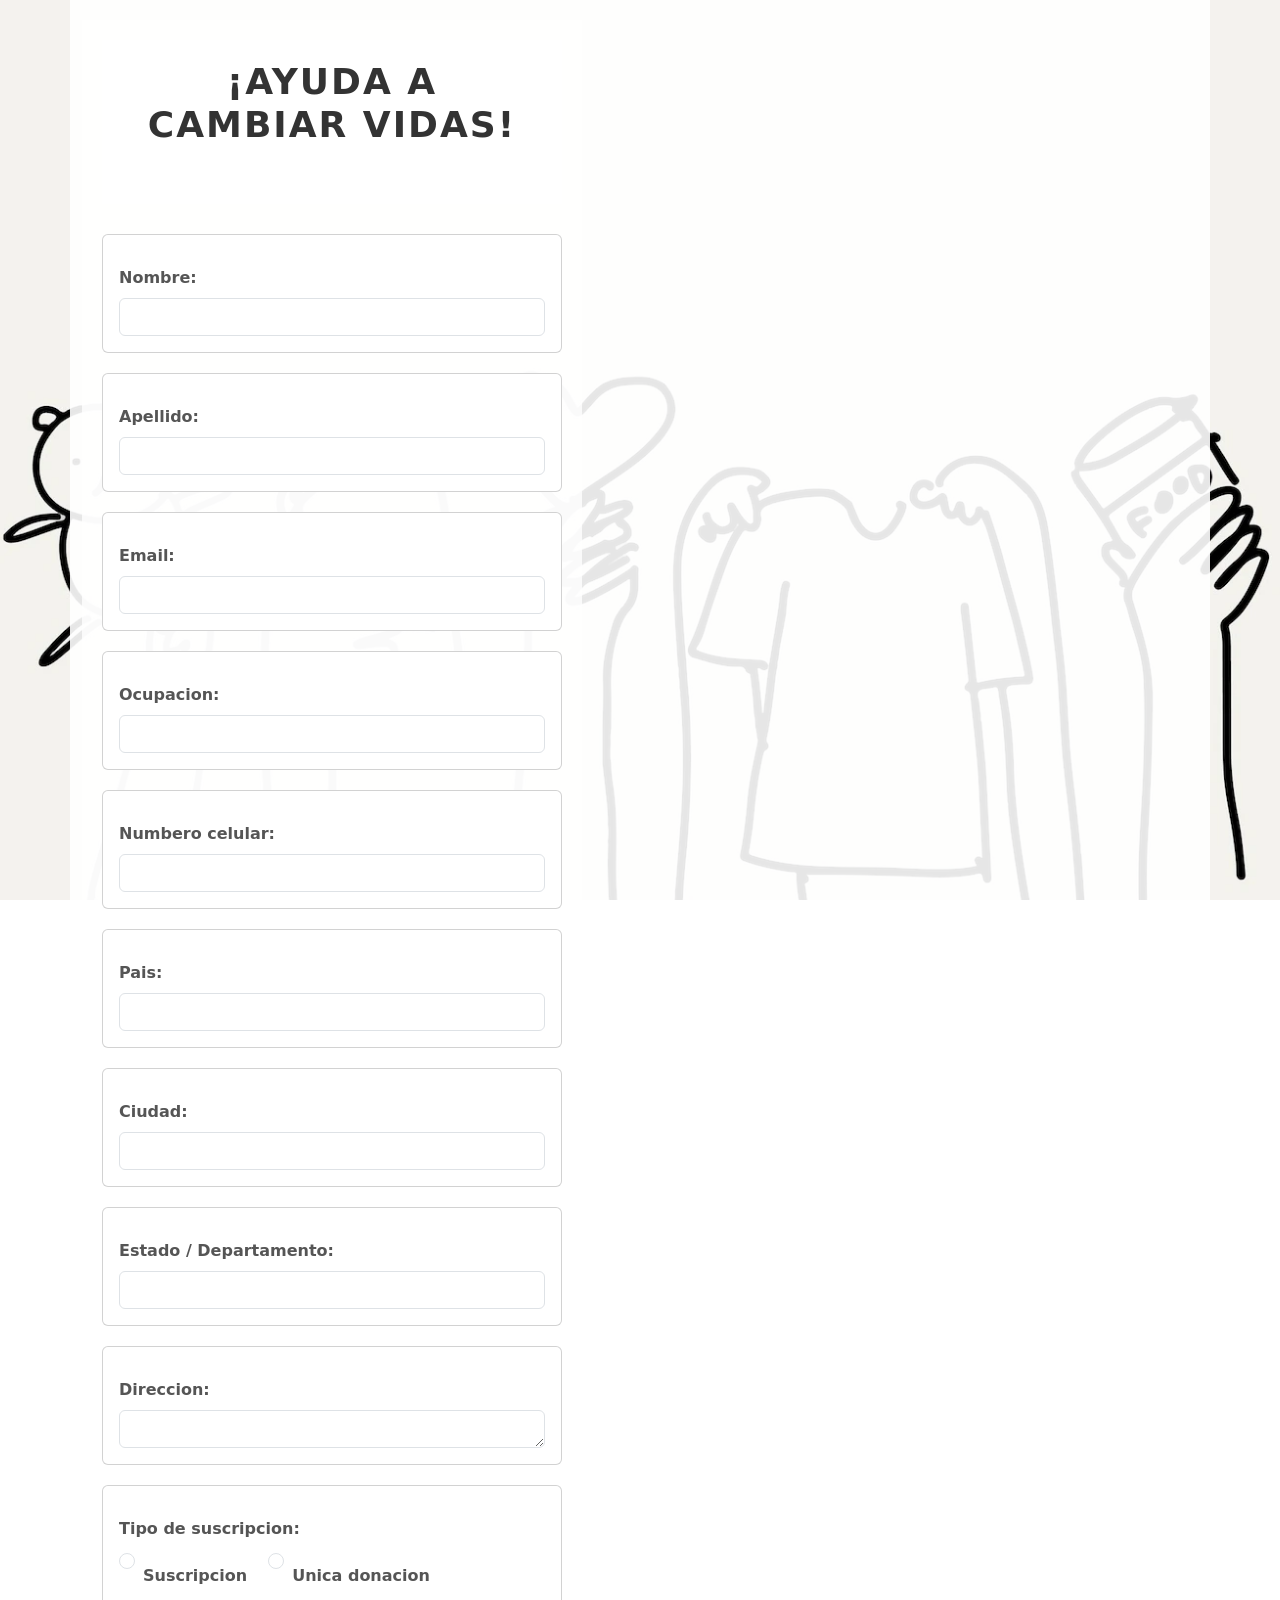
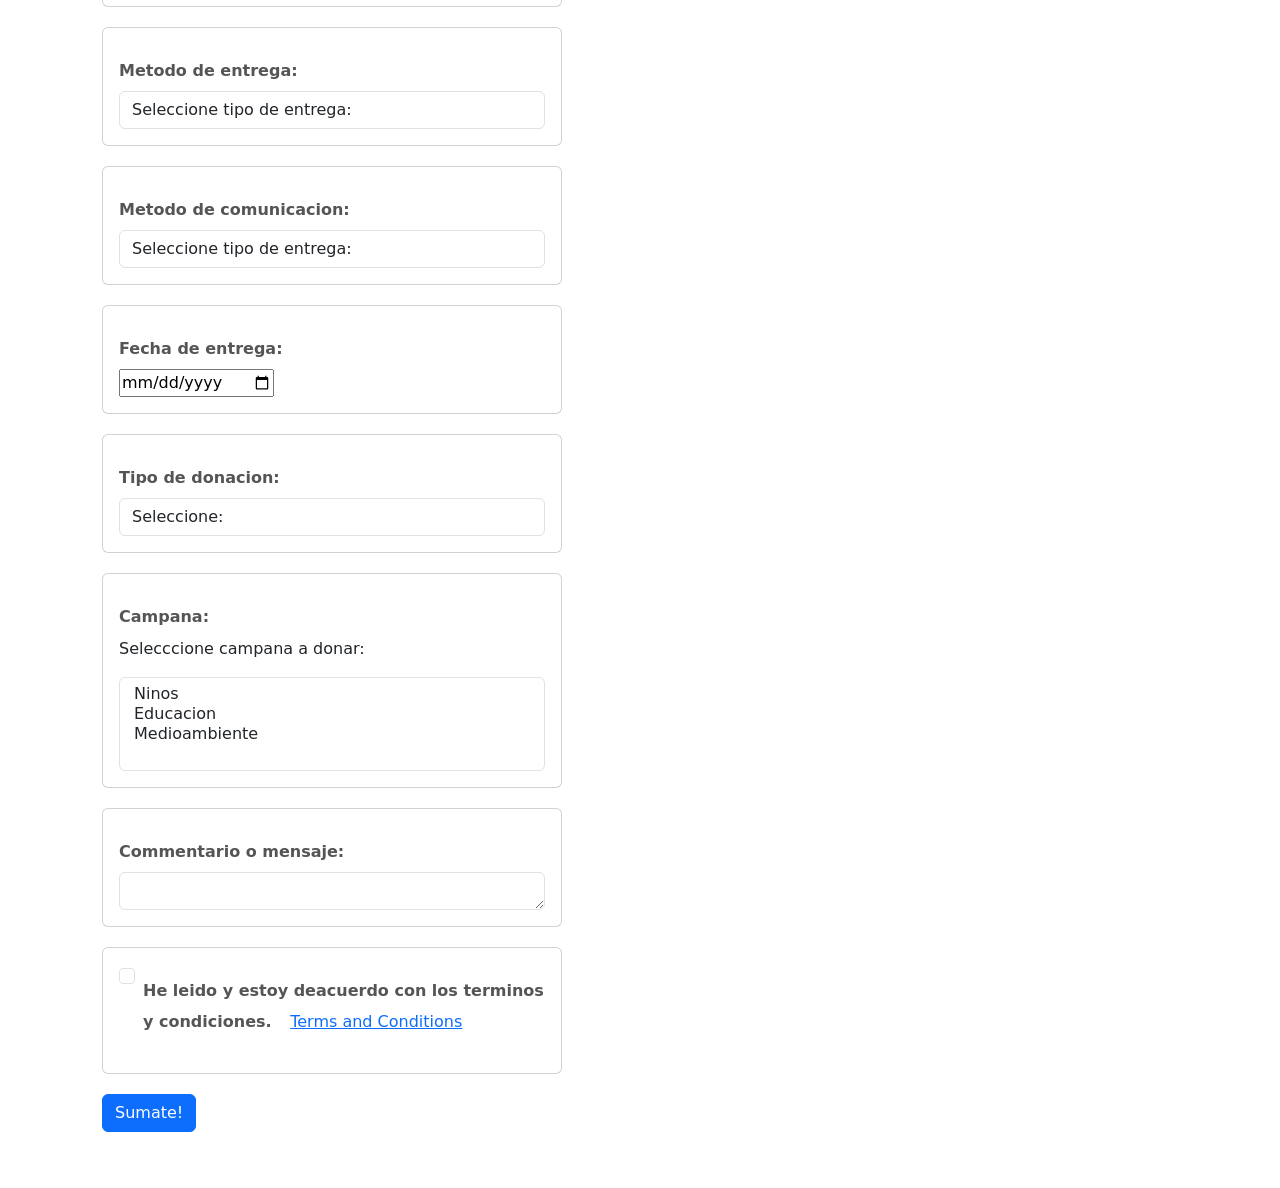
==== index/index.html @ 7da2384b "Cambio" ====
<!DOCTYPE html>
<html lang="en">
  <head>
    <meta charset="UTF-8" />
    <meta http-equiv="X-UA-Compatible" content="IE=edge" />
    <meta name="viewport" content="width=device-width, initial-scale=1.0" />
    <title>Donacion</title>
    <meta http-equiv="Content-type" content="text/html; charset=UTF-8" />
    <link rel="stylesheet" href="styles.css" />
    <link
      href="https://cdn.jsdelivr.net/npm/bootstrap@5.3.0/dist/css/bootstrap.min.css"
      rel="stylesheet"
      integrity="sha384-9ndCyUaIbzAi2FUVXJi0CjmCapSmO7SnpJef0486qhLnuZ2cdeRhO02iuK6FUUVM"
      crossorigin="anonymous"
    />
    <script
      src="https://cdn.jsdelivr.net/npm/bootstrap@5.3.0/dist/js/bootstrap.bundle.min.js"
      integrity="sha384-geWF76RCwLtnZ8qwWowPQNguL3RmwHVBC9FhGdlKrxdiJJigb/j/68SIy3Te4Bkz"
      crossorigin="anonymous"
    ></script>
  </head>

  <body>
    <div class="container">
      <div class="form-container">
        <div class="h1-container">
          <div class="title">
            <h1>¡Ayuda a cambiar vidas!</h1>
          </div>
        </div>
        <form
          action="https://webto.salesforce.com/servlet/servlet.WebToLead?encoding=UTF-8"
          method="POST"
        >
          <input type="hidden" name="oid" value="00D8b0000032CoL" />
          <input type="hidden" name="retURL" value="http://google.com" />
          <!-- Donor Information -->
          <div class="card">
            <div class="card-body">
              <label for="first_name" class="form-label">Nombre:</label>
              <input
                type="text"
                id="first_name"
                name="first_name"
                class="form-control"
                required
              />
            </div>
          </div>
          <div class="card">
            <div class="card-body">
              <label for="last_name" class="form-label">Apellido:</label>
              <input
                type="text"
                id="last_name"
                name="last_name"
                class="form-control"
                required
              />
            </div>
          </div>
          <div class="card">
            <div class="card-body">
              <label for="email" class="form-label">Email:</label>
              <input
                type="email"
                id="email"
                name="email"
                class="form-control"
                required
              />
            </div>
          </div>
          <div class="card">
            <div class="card-body">
              <label for="company" class="form-label">Ocupacion:</label>
              <input
                type="company"
                id="company"
                name="company"
                class="form-control"
                required
              />
            </div>
          </div>
          <div class="card">
            <div class="card-body">
              <label for="mobile" class="form-label">Numbero celular:</label>
              <input
                type="mobile"
                id="mobile"
                name="mobile"
                class="form-control"
                required
              />
            </div>
          </div>
          <div class="card">
            <div class="card-body">
              <label for="country" class="form-label">Pais:</label>
              <input
                type="text"
                id="country"
                name="country"
                class="form-control"
                required
              />
            </div>
          </div>
          <div class="card">
            <div class="card-body">
              <label for="city" class="form-label">Ciudad:</label>
              <input
                type="text"
                id="city"
                name="city"
                class="form-control"
                required
              />
            </div>
          </div>
          <div class="card">
            <div class="card-body">
              <label for="state" class="form-label"
                >Estado / Departamento:</label
              >
              <input
                type="text"
                id="state"
                name="state"
                class="form-control"
                required
              />
            </div>
          </div>
          <div class="card">
            <div class="card-body">
              <label for="street" class="form-label">Direccion:</label>
              <textarea
                id="street"
                name="street"
                class="form-control"
                rows="4"
              ></textarea>
            </div>
          </div>
          <div class="card">
            <div class="card-body">
              <label for="paymentType" class="form-label"
                >Tipo de suscripcion:</label
              ><br />
              <div class="form-check form-check-inline">
                <input
                  class="form-check-input"
                  type="radio"
                  name="00N8b00000IERU1"
                  id="00N8b00000IERU1"
                  value="Suscripcion"
                  required
                />
                <label class="form-check-label" for="subscriptionRadio"
                  >Suscripcion</label
                >
              </div>
              <div class="form-check form-check-inline">
                <input
                  class="form-check-input"
                  type="radio"
                  name="00N8b00000IERU1"
                  id="00N8b00000IERU1"
                  value="Unica donacion"
                  required
                />
                <label class="form-check-label" for="donationRadio"
                  >Unica donacion</label
                >
              </div>
            </div>
          </div>
          <div class="card">
            <div class="card-body">
              <label for="Transportation" class="form-label"
                >Metodo de entrega:</label
              >
              <select
                id="00N8b00000IERTI"
                name="00N8b00000IERTI"
                class="form-control"
                aria-label="Default select example"
                required
              >
                <option value="">Seleccione tipo de entrega:</option>
                <option value="A traves de wingu">A traves de wingu</option>
                <option value="A traves de de la Fundacion">
                  A traves de de la Fundacion
                </option>
                <option value="De forma personal">De forma personal</option>
                <option value="Correo/Encomienda">Correo/Encomienda</option>
              </select>
            </div>
          </div>
          <div class="card">
            <div class="card-body">
              <label for="methodOfData" class="form-label"
                >Metodo de comunicacion:</label
              >
              <select
                id="00N8b00000IERTw"
                name="00N8b00000IERTw"
                class="form-control"
                aria-label="Default select example"
                required
              >
                <option value="">Seleccione tipo de entrega:</option>
                <option value="Llamada celular">Llamada celular</option>
                <option value="Email">Email</option>
                <option value="WhatsApp">WhatsApp</option>
                <option value="Videollamada">Videollamada</option>
                <option value="En persona">En persona</option>
              </select>
            </div>
          </div>
          <div class="card">
            <div class="card-body">
              <label for="street" class="form-label">Fecha de entrega:</label
              ><br />
              <span class="dateInput dateOnlyInput">
                <input
                  id="00N8b00000IERSj"
                  name="00N8b00000IERSj"
                  type="date"
                />
              </span>
            </div>
          </div>
          <!-- Additional Information -->
          <div class="card">
            <div class="card-body">
              <label for="additional-info" class="form-label"
                >Tipo de donacion:</label
              >
              <select
                id="00N8b00000Ial2u"
                name="00N8b00000Ial2u"
                class="form-control"
                aria-label="Default select example"
                required
              >
                <option value="">Seleccione:</option>
                <option value="Food">Dinero</option>
                <option value="Food">Comida</option>
                <option value="Clothes">Ropa</option>
              </select>
            </div>
          </div>
          <!-- Comment or Message -->
          <div class="card">
            <div class="card-body">
              <label for="00N8b00000IERQO" class="form-label">Campana:</label>
              <p>Selecccione campana a donar:</p>
              <select
                id="00N8b00000IERQO"
                multiple="multiple"
                name="00N8b00000IERQO"
                class="form-control"
                aria-label="Default select example"
                required
              >
                <option value="Children">Ninos</option>
                <option value="Education">Educacion</option>
                <option value="Environment">Medioambiente</option>
              </select>
            </div>
          </div>
          <div class="card">
            <div class="card-body">
              <label for="description" class="form-label"
                >Commentario o mensaje:</label
              >
              <textarea
                id="description"
                name="description"
                class="form-control"
                rows="4"
              ></textarea>
            </div>
          </div>
          <!-- Terms and Conditions -->
          <div class="card">
            <div class="card-body">
              <div class="mb-3 form-check">
                <input
                  type="checkbox"
                  id="terms"
                  name="terms"
                  class="form-check-input"
                  required
                />
                <label for="terms" class="form-check-label">
                  He leido y estoy deacuerdo con los terminos y condiciones.
                  <button
                    type="button"
                    class="btn btn-link"
                    data-bs-toggle="modal"
                    data-bs-target="#termsModal"
                  >
                    Terms and Conditions
                  </button>
                </label>
              </div>
            </div>
          </div>
          <!-- Submit Button -->
          <div class="mb-3">
            <input
              type="submit"
              name="submit"
              class="btn btn-primary"
              value="Sumate!"
              href="/index/thank_you.html"
            />
          </div>
        </form>
      </div>
      <!-- Modal for Terms and Conditions -->
      <div
        class="modal fade"
        id="termsModal"
        tabindex="-1"
        aria-labelledby="termsModalLabel"
        aria-hidden="true"
      >
        <div class="modal-dialog modal-dialog-centered">
          <div class="modal-content">
            <div class="modal-header">
              <h5 class="modal-title" id="termsModalLabel">
                Terms and Conditions
              </h5>
              <button
                type="button"
                class="btn-close"
                data-bs-dismiss="modal"
                aria-label="Close"
              ></button>
            </div>
            <div class="modal-body">
              <!-- Add your terms and conditions text here -->
              <h3>Terms and Conditions for Donation Web Form</h3>
              <br />
              <p>
                Thank you for considering making a donation through our web
                form. Before proceeding, please take a moment to review the
                following terms and conditions that govern the use of our
                donation web form. By using the web form and making a donation,
                you agree to be bound by these terms and conditions.
              </p>
              <h3>1. Donation Process</h3>
              <br />
              <l1
                >1.1 By submitting a donation through our web form, you confirm
                that the funds being donated are yours, and you have the legal
                right to make the donation.
              </l1>
              <l1
                >1.2 You acknowledge and agree that all donations are voluntary
                and non-refundable. Once a donation is made, it cannot be
                reversed or refunded.
              </l1>
              <l1
                >1.3 We reserve the right to refuse or cancel any donation at
                our discretion, without providing a reason. In such cases, any
                donation amount received will be refunded to the donor.
              </l1>
              <l1
                >1.4 All donations made through the web form are subject to
                verification and validation. We may contact you for additional
                information or clarification regarding your donation.
              </l1>
              <br />
              <br />
              <h3>2. Personal Information</h3>
              <br />
              2.1 When making a donation through the web form, you will be
              required to provide certain personal information, including your
              name, contact details, and payment information. You agree that all
              information provided is accurate, complete, and up-to-date. 2.2 We
              respect your privacy and will handle your personal information in
              accordance with our Privacy Policy. By using the web form and
              making a donation, you consent to the collection, use, and
              disclosure of your personal information as outlined in our Privacy
              Policy. <br />
              <br />
              <h3>3. Security</h3>
              <br />
              3.1 We take the security of your personal information seriously
              and employ industry-standard measures to protect it. However,
              please be aware that no method of transmission over the internet
              or electronic storage is entirely secure, and we cannot guarantee
              absolute security. 3.2 You are solely responsible for maintaining
              the confidentiality of your login credentials, if applicable, and
              for all activities that occur under your account. <br />
              <br />
              <h3>4. Intellectual Property</h3>
              <br />
              4.1 All content and materials provided on the web form, including
              but not limited to text, graphics, logos, and images, are
              protected by intellectual property laws and belong to us or our
              licensors. You may not use, reproduce, modify, or distribute any
              content from the web form without our prior written consent.
              <br />
              <br />
              <h3>5. Limitation of Liability</h3>
              <br />
              5.1 In no event shall we be liable for any direct, indirect,
              incidental, consequential, or punitive damages arising out of or
              in connection with your use of the web form or any donations made
              through it. 5.2 We do not warrant the accuracy, completeness, or
              reliability of any information provided through the web form. Any
              reliance you place on such information is at your own risk. 5.3 We
              reserve the right to modify, suspend, or terminate the web form or
              any part of it at any time, without prior notice or liability.
              <br />
              <br />
              <h3>6. Governing Law</h3>
              <br />
              6.1 These terms and conditions shall be governed by and construed
              in accordance with the laws of [Jurisdiction]. Any disputes
              arising under or in connection with these terms and conditions
              shall be subject to the exclusive jurisdiction of the courts of
              [Jurisdiction]. <br />
              <br />
              By using our donation web form, you acknowledge that you have
              read, understood, and agreed to these terms and conditions. If you
              do not agree with any part of these terms and conditions, please
              refrain from using the web form for making donations.<br />
              <br />
              Thank you for your generosity and support. If you have any
              questions or concerns regarding these terms and conditions, please
              contact us through the provided contact information on our
              website.
            </div>
            <div class="modal-footer">
              <button
                type="button"
                class="btn btn-secondary"
                data-bs-dismiss="modal"
              >
                Close
              </button>
            </div>
          </div>
        </div>
      </div>
      <div class="image-container">
        <!-- background image or content related to donation -->
      </div>
    </div>
  </body>
</html>
---- index/styles.css ----
/* Estilos generales */
body {
  font-family: Arial, sans-serif;
  margin: 0;
  padding: 0;
  background: url("/images/charity-doodle-vector-people-donating-things_53876-143486.webp")
    no-repeat center center fixed;
  background-size: cover;
  background-position: top;
  display: flex;
  justify-content: center;
  align-items: center;
  min-height: 100vh;
}

/* Estilos del título */
.title {
  display: flex;
  justify-content: center;
  align-items: center;
  margin-bottom: 30px;
}

.title h1 {
  text-align: center;
  color: #333;
  font-size: 36px;
  text-transform: uppercase;
  font-weight: bold;
  letter-spacing: 2px;
}

/* Estilos del contenedor principal */
.container,
.h1-container,
.form-container {
  width: 100%;
  max-width: 500px;
  background: rgba(255, 255, 255, 0.9);
  padding: 20px;
}

.h1-container {
  margin-bottom: 30px;
}

/* Estilos de elementos específicos */
.form-container {
  flex: 1 1 100%;
  background: rgba(255, 255, 255, 0.8);
}

.image-container {
  flex: 1 1 100%;
  background: url("/images/charity-doodle-vector-people-donating-things_53876-143486.webp")
    no-repeat center center;
  background-size: cover;
}

/* Estilos responsivos */
@media (max-width: 768px) {
  .form-container,
  .image-container {
    flex-basis: 100%;
    max-width: none;
  }

  .form-container {
    margin-bottom: 20px;
  }
}

/* Estilos generales de formularios */
label {
  display: block;
  margin-top: 15px;
  font-weight: bold;
  color: #555;
}

textarea {
  width: 100%;
  resize: vertical;
  height: 30px;
  padding: 8px;
  border: 1px solid #ccc;
  border-radius: 3px;
}

.submit-btn {
  margin-top: 20px;
  background-color: #4caf50;
  color: white;
  border: none;
  padding: 10px 20px;
  font-size: 16px;
  cursor: pointer;
  transition: background-color 0.3s ease;
}

.submit-btn:hover {
  background-color: #45a049;
}

/* Estilos de tarjetas y textos */
.card {
  margin-bottom: 20px;
}

h1 {
  color: #333;
  font-size: 28px;
  margin-bottom: 20px;
}

.message {
  font-size: 18px;
  line-height: 1.5;
  margin-bottom: 30px;
}

.contact {
  font-size: 16px;
  color: #555;
  margin-bottom: 20px;
}

.contact a {
  color: #007bff;
  text-decoration: none;
}

.contact a:hover {
  text-decoration: underline;
}

.signature {
  font-weight: bold;
  font-size: 16px;
  margin-bottom: 30px;
}

/* Estilos de botones */
.btn {
  display: inline-block;
  padding: 12px 24px;
  background-color: #007bff;
  color: #fff;
  text-decoration: none;
  border-radius: 4px;
  transition: background-color 0.3s ease;
}

.btn:hover {
  background-color: #0056b3;
}

/* Estilos específicos del carrusel */
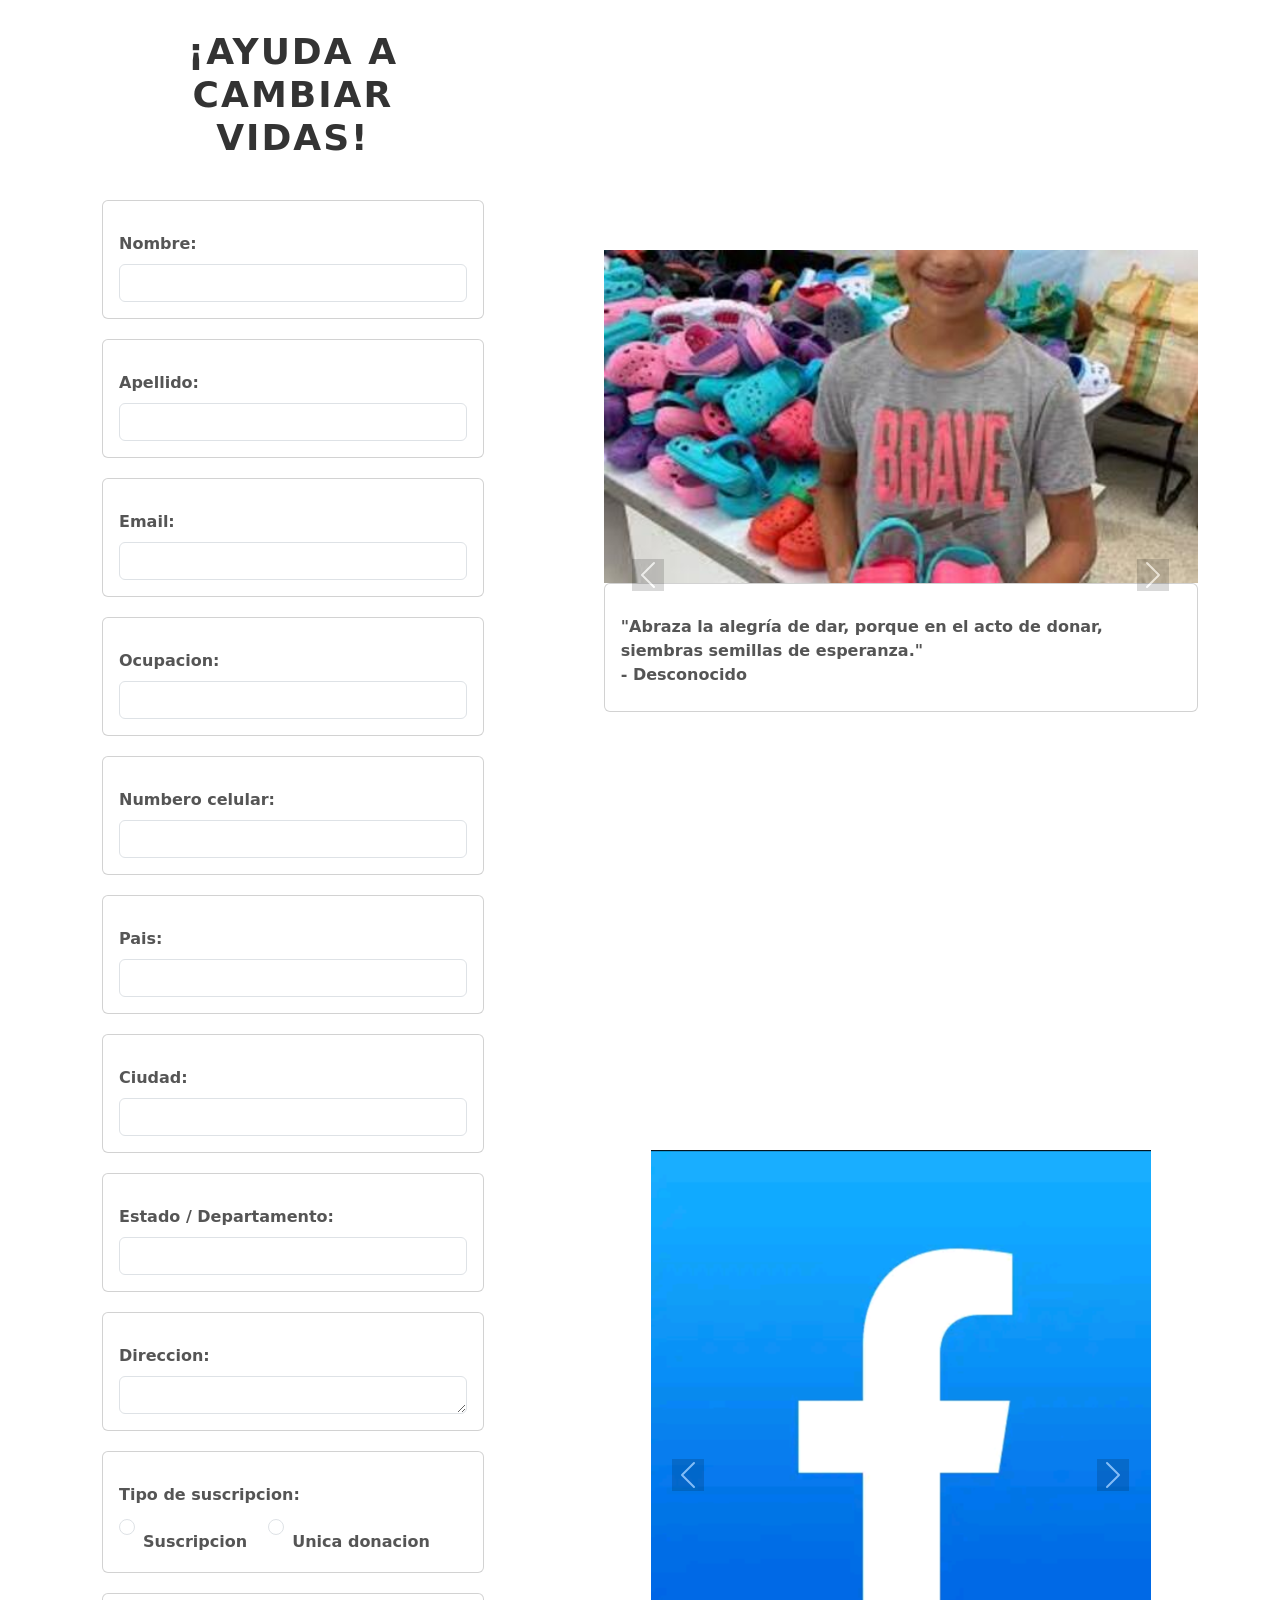
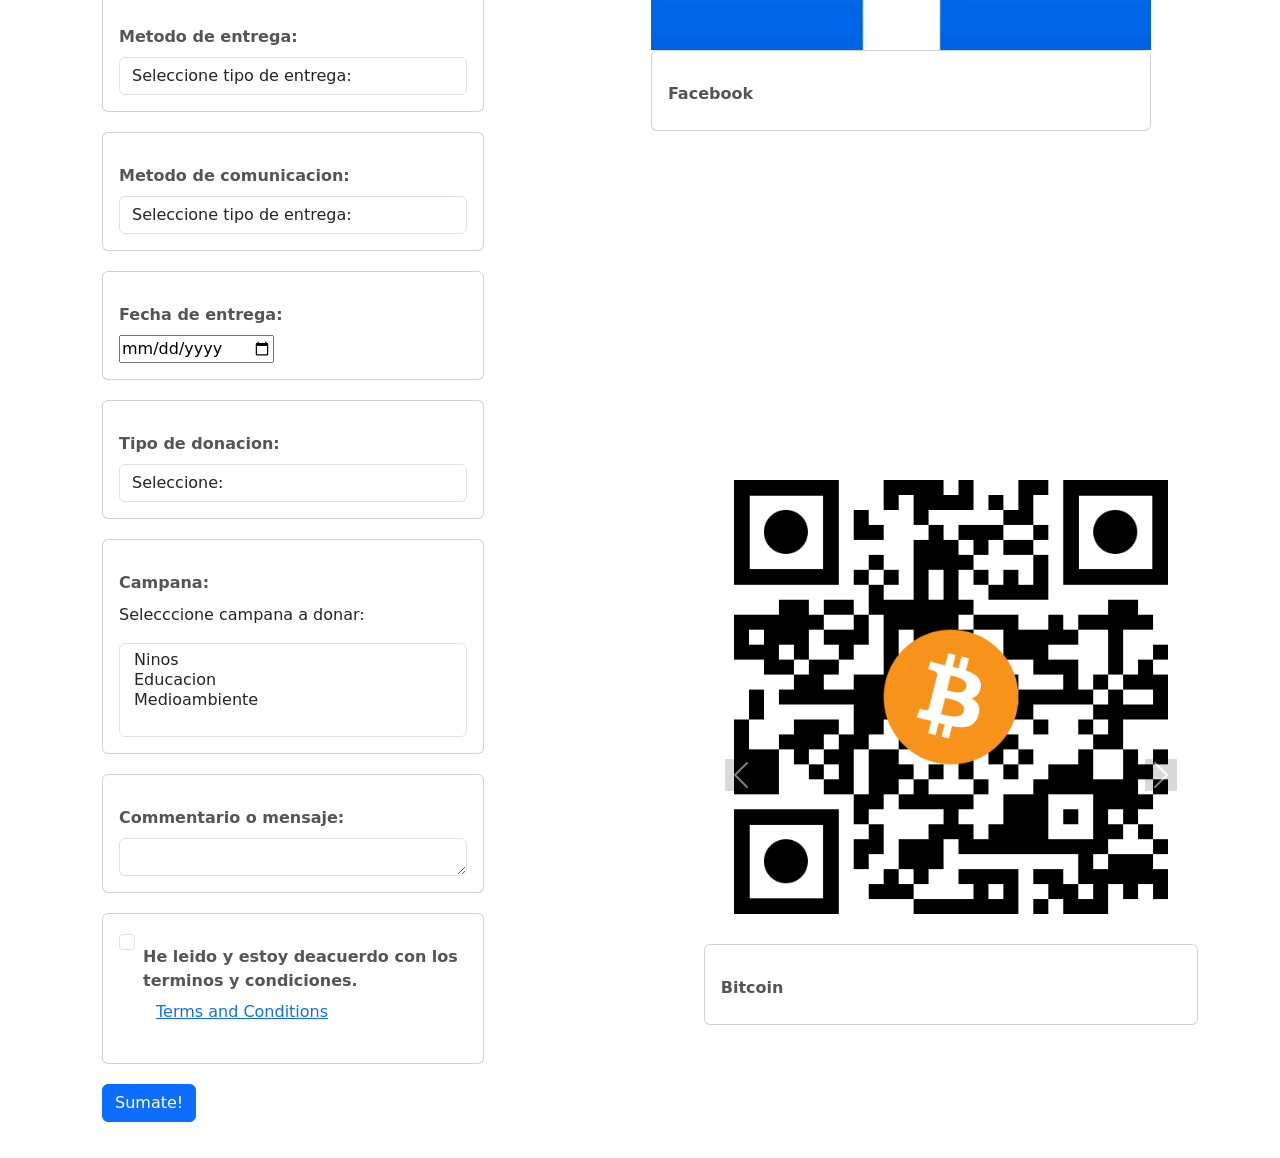
==== commit 975ba55b: "Cambio estilo" ====
--- a/index/index.html
+++ b/index/index.html
@@ -19,7 +19,6 @@
       crossorigin="anonymous"
     ></script>
   </head>
-
   <body>
     <div class="container">
       <div class="form-container">
@@ -451,8 +450,269 @@
           </div>
         </div>
       </div>
-      <div class="image-container">
-        <!-- background image or content related to donation -->
+      <div class="image-container-column">
+        <div class="image-container">
+          <div
+            id="carouselExampleInterval1"
+            class="carousel slide"
+            data-bs-ride="carousel"
+            data-bs-interval="100000"
+          >
+            <div class="carousel-inner">
+              <div class="carousel-item active">
+                <img
+                  src="/images/Testimonio/nino.jpeg"
+                  class="d-block w-100"
+                  alt="..."
+                />
+                <div class="card">
+                  <div class="card-body">
+                    <label for="first_name" class="form-label">
+                      "Abraza la alegría de dar, porque en el acto de donar,
+                      siembras semillas de esperanza."<br />
+                      - Desconocido
+                    </label>
+                  </div>
+                </div>
+              </div>
+              <div class="carousel-item">
+                <img
+                  src="/images/Testimonio/verde.jpg"
+                  class="d-block w-100"
+                  alt="..."
+                />
+                <div class="card">
+                  <div class="card-body">
+                    <label for="first_name" class="form-label">
+                      "Pequeñas acciones individuales pueden generar grandes
+                      cambios en la protección del medio ambiente."<br />
+                      - Desconocido
+                    </label>
+                  </div>
+                </div>
+              </div>
+              <div class="carousel-item">
+                <img
+                  src="/images/Testimonio/edu.jpg"
+                  class="d-block w-100"
+                  alt="..."
+                />
+                <div class="card">
+                  <div class="card-body">
+                    <label for="first_name" class="form-label">
+                      "La educación es el cimiento sobre el cual construimos
+                      nuestras vidas y moldeamos el mundo que nos rodea."<br />
+                      - Desconocido
+                    </label>
+                  </div>
+                </div>
+              </div>
+            </div>
+            <button
+              class="carousel-control-prev"
+              type="button"
+              data-bs-target="#carouselExampleInterval1"
+              data-bs-slide="prev"
+            >
+              <span
+                class="carousel-control-prev-icon"
+                aria-hidden="true"
+              ></span>
+              <span class="visually-hidden">Previous</span>
+            </button>
+            <button
+              class="carousel-control-next"
+              type="button"
+              data-bs-target="#carouselExampleInterval1"
+              data-bs-slide="next"
+            >
+              <span
+                class="carousel-control-next-icon"
+                aria-hidden="true"
+              ></span>
+              <span class="visually-hidden">Next</span>
+            </button>
+          </div>
+        </div>
+        <div class="image-container">
+          <div class="photo">
+            <div
+              id="carouselExampleInterval2"
+              class="carousel slide"
+              data-bs-ride="carousel"
+              data-bs-interval="100000"
+            >
+              <div class="carousel-inner">
+                <div class="carousel-item active">
+                  <a href="https://www.facebook.com/WinguOSC/" target="_blank">
+                    <img
+                      src="/images/Redes/Logo_de_Facebook.png"
+                      class="d-block w-100"
+                      alt="..."
+                    />
+                    <div class="card">
+                      <div class="card-body">
+                        <label for="first_name" class="form-label"
+                          >Facebook</label
+                        >
+                      </div>
+                    </div>
+                  </a>
+                </div>
+                <div class="carousel-item">
+                  <a href="https://winguweb.org/" target="_blank">
+                    <img
+                      src="/images/Redes/Wingu.png"
+                      class="d-block w-100"
+                      alt="..."
+                    />
+                    <div class="card">
+                      <div class="card-body">
+                        <label for="first_name" class="form-label">Wingu</label>
+                      </div>
+                    </div>
+                  </a>
+                </div>
+                <div class="carousel-item">
+                  <a
+                    href="https://www.instagram.com/winguweb/?hl=es"
+                    target="_blank"
+                  >
+                    <img
+                      src="/images/Redes/Instagram_logo_2022.svg.png"
+                      class="d-block w-100"
+                      alt="..."
+                    />
+                    <div class="card">
+                      <div class="card-body">
+                        <label for="first_name" class="form-label"
+                          >Instagram</label
+                        >
+                      </div>
+                    </div>
+                  </a>
+                </div>
+                <div class="carousel-item">
+                  <a href="https://www.wa.link/qs7ypy" target="_blank">
+                    <img
+                      src="/images/Redes/unnamed.png"
+                      class="d-block w-100"
+                      alt="..."
+                    />
+                    <div class="card">
+                      <div class="card-body">
+                        <label for="first_name" class="form-label"
+                          >WhatsApp:</label
+                        >
+                      </div>
+                    </div>
+                  </a>
+                </div>
+                <button
+                  class="carousel-control-prev"
+                  type="button"
+                  data-bs-target="#carouselExampleInterval2"
+                  data-bs-slide="prev"
+                >
+                  <span
+                    class="carousel-control-prev-icon"
+                    aria-hidden="true"
+                  ></span>
+                  <span class="visually-hidden">Previous</span>
+                </button>
+                <button
+                  class="carousel-control-next"
+                  type="button"
+                  data-bs-target="#carouselExampleInterval2"
+                  data-bs-slide="next"
+                >
+                  <span
+                    class="carousel-control-next-icon"
+                    aria-hidden="true"
+                  ></span>
+                  <span class="visually-hidden">Next</span>
+                </button>
+              </div>
+            </div>
+          </div>
+          <div class="image-container">
+            <div class="photo">
+              <div
+                id="carouselExampleInterval3"
+                class="carousel slide"
+                data-bs-ride="carousel"
+                data-bs-interval="100000"
+              >
+                <div class="carousel-inner">
+                  <div class="carousel-item active">
+                    <img
+                      src="/images/QR/btc.png"
+                      class="d-block w-100"
+                      alt="..."
+                    />
+                    <div class="card">
+                      <div class="card-body">
+                        <label for="first_name" class="form-label"
+                          >Bitcoin</label
+                        >
+                      </div>
+                    </div>
+                  </div>
+                  <div class="carousel-item">
+                    <img
+                      src="/images/QR/pago.png"
+                      class="d-block w-100"
+                      alt="..."
+                    />
+                    <div class="card">
+                      <div class="card-body">
+                        <label for="first_name" class="form-label"
+                          >Mercado Pago</label
+                        >
+                      </div>
+                    </div>
+                  </div>
+                  <div class="carousel-item">
+                    <img
+                      src="/images/QR/uala.png"
+                      class="d-block w-100"
+                      alt="..."
+                    />
+                    <div class="card">
+                      <div class="card-body">
+                        <label for="first_name" class="form-label">Uala</label>
+                      </div>
+                    </div>
+                  </div>
+                </div>
+                <button
+                  class="carousel-control-prev"
+                  type="button"
+                  data-bs-target="#carouselExampleInterval3"
+                  data-bs-slide="prev"
+                >
+                  <span
+                    class="carousel-control-prev-icon"
+                    aria-hidden="true"
+                  ></span>
+                  <span class="visually-hidden">Previous</span>
+                </button>
+                <button
+                  class="carousel-control-next"
+                  type="button"
+                  data-bs-target="#carouselExampleInterval3"
+                  data-bs-slide="next"
+                >
+                  <span
+                    class="carousel-control-next-icon"
+                    aria-hidden="true"
+                  ></span>
+                  <span class="visually-hidden">Next</span>
+                </button>
+              </div>
+            </div>
+          </div>
+        </div>
       </div>
     </div>
   </body>
--- a/index/styles.css
+++ b/index/styles.css
@@ -3,7 +3,7 @@
   font-family: Arial, sans-serif;
   margin: 0;
   padding: 0;
-  background: url("/images/charity-doodle-vector-people-donating-things_53876-143486.webp")
+  background: url("https://img.freepik.com/free-vector/charity-doodle-vector-people-donating-things_53876-140951.jpg?w=2000")
     no-repeat center center fixed;
   background-size: cover;
   background-position: top;
@@ -19,6 +19,9 @@
   justify-content: center;
   align-items: center;
   margin-bottom: 30px;
+  background-color: #fff;
+  padding: 10px;
+  border-radius: 5px;
 }
 
 .title h1 {
@@ -28,16 +31,17 @@
   text-transform: uppercase;
   font-weight: bold;
   letter-spacing: 2px;
+  margin: 0;
 }
 
 /* Estilos del contenedor principal */
-.container,
-.h1-container,
-.form-container {
-  width: 100%;
-  max-width: 500px;
-  background: rgba(255, 255, 255, 0.9);
-  padding: 20px;
+.container {
+  display: flex;
+  align-items: flex-start;
+  justify-content: space-between;
+  max-width: 800px;
+  margin: 0 auto;
+  width: fit-content;
 }
 
 .h1-container {
@@ -46,28 +50,27 @@
 
 /* Estilos de elementos específicos */
 .form-container {
-  flex: 1 1 100%;
-  background: rgba(255, 255, 255, 0.8);
+  width: calc(50% - 10px);
+  /* Otros estilos para el formulario */
+  background-color: rgba(255, 255, 255, 0.9);
+  padding: 20px;
+  border-radius: 5px;
 }
 
 .image-container {
-  flex: 1 1 100%;
-  background: url("/images/charity-doodle-vector-people-donating-things_53876-143486.webp")
-    no-repeat center center;
-  background-size: cover;
-}
-
-/* Estilos responsivos */
-@media (max-width: 768px) {
-  .form-container,
-  .image-container {
-    flex-basis: 100%;
-    max-width: none;
-  }
-
-  .form-container {
-    margin-bottom: 20px;
-  }
+  display: flex;
+  flex-direction: column;
+  align-items: center;
+  margin-top: 250px;
+  margin-left: 100px;
+}
+
+.photo {
+}
+
+.photo img {
+  max-width: 500px; /* Ajusta el ancho según tus necesidades */
+  height: auto;
 }
 
 /* Estilos generales de formularios */
@@ -155,4 +158,81 @@
   background-color: #0056b3;
 }
 
-/* Estilos específicos del carrusel */
+@media (max-width: 768px) {
+  .container {
+    flex-direction: column;
+    align-items: center;
+  }
+
+  .form-container {
+    width: 100%;
+    max-width: none;
+  }
+
+  .image-container {
+    margin-top: 50px;
+    margin-left: 0;
+  }
+}
+
+.image-container-column {
+  display: flex;
+  flex-direction: column;
+}
+
+.carousel-inner {
+  height: 500px; /* Ajusta la altura según tus necesidades */
+}
+
+.carousel-item {
+  display: flex;
+  align-items: center;
+  justify-content: center;
+}
+
+.carousel-inner {
+  height: 650px; /* Ajusta la altura según tus necesidades */
+}
+
+.carousel-item {
+  display: flex;
+  align-items: center;
+  justify-content: center;
+}
+
+.carousel-item img {
+  width: 100%;
+  height: 100%;
+  object-fit: cover;
+}
+
+.carousel-control-prev,
+.carousel-control-next {
+  width: 10%;
+}
+
+.carousel-control-prev-icon,
+.carousel-control-next-icon {
+  width: 100%;
+  height: 100%;
+  background-color: rgba(0, 0, 0, 0.3);
+}
+
+.carousel-control-prev-icon:before,
+.carousel-control-next-icon:before {
+  display: inline-block;
+  content: "";
+  width: 20px;
+  height: 20px;
+  background-size: 100%;
+  background-position: center;
+  background-repeat: no-repeat;
+}
+
+.carousel-control-prev-icon {
+  background-image: url("data:image/svg+xml;charset=utf8,%3Csvg xmlns='http://www.w3.org/2000/svg' fill='%23ffffff' viewBox='0 0 8 8'%3E%3Cpath d='M5.25 0.969l-4.25 4.25 4.25 4.25 0.719-0.719-3.5-3.5 3.5-3.5z'/%3E%3C/svg%3E");
+}
+
+.carousel-control-next-icon {
+  background-image: url("data:image/svg+xml;charset=utf8,%3Csvg xmlns='http://www.w3.org/2000/svg' fill='%23ffffff' viewBox='0 0 8 8'%3E%3Cpath d='M2.969 0.969l-0.719 0.719 3.5 3.5-3.5 3.5 0.719 0.719 4.25-4.25-4.25-4.25z'/%3E%3C/svg%3E");
+}
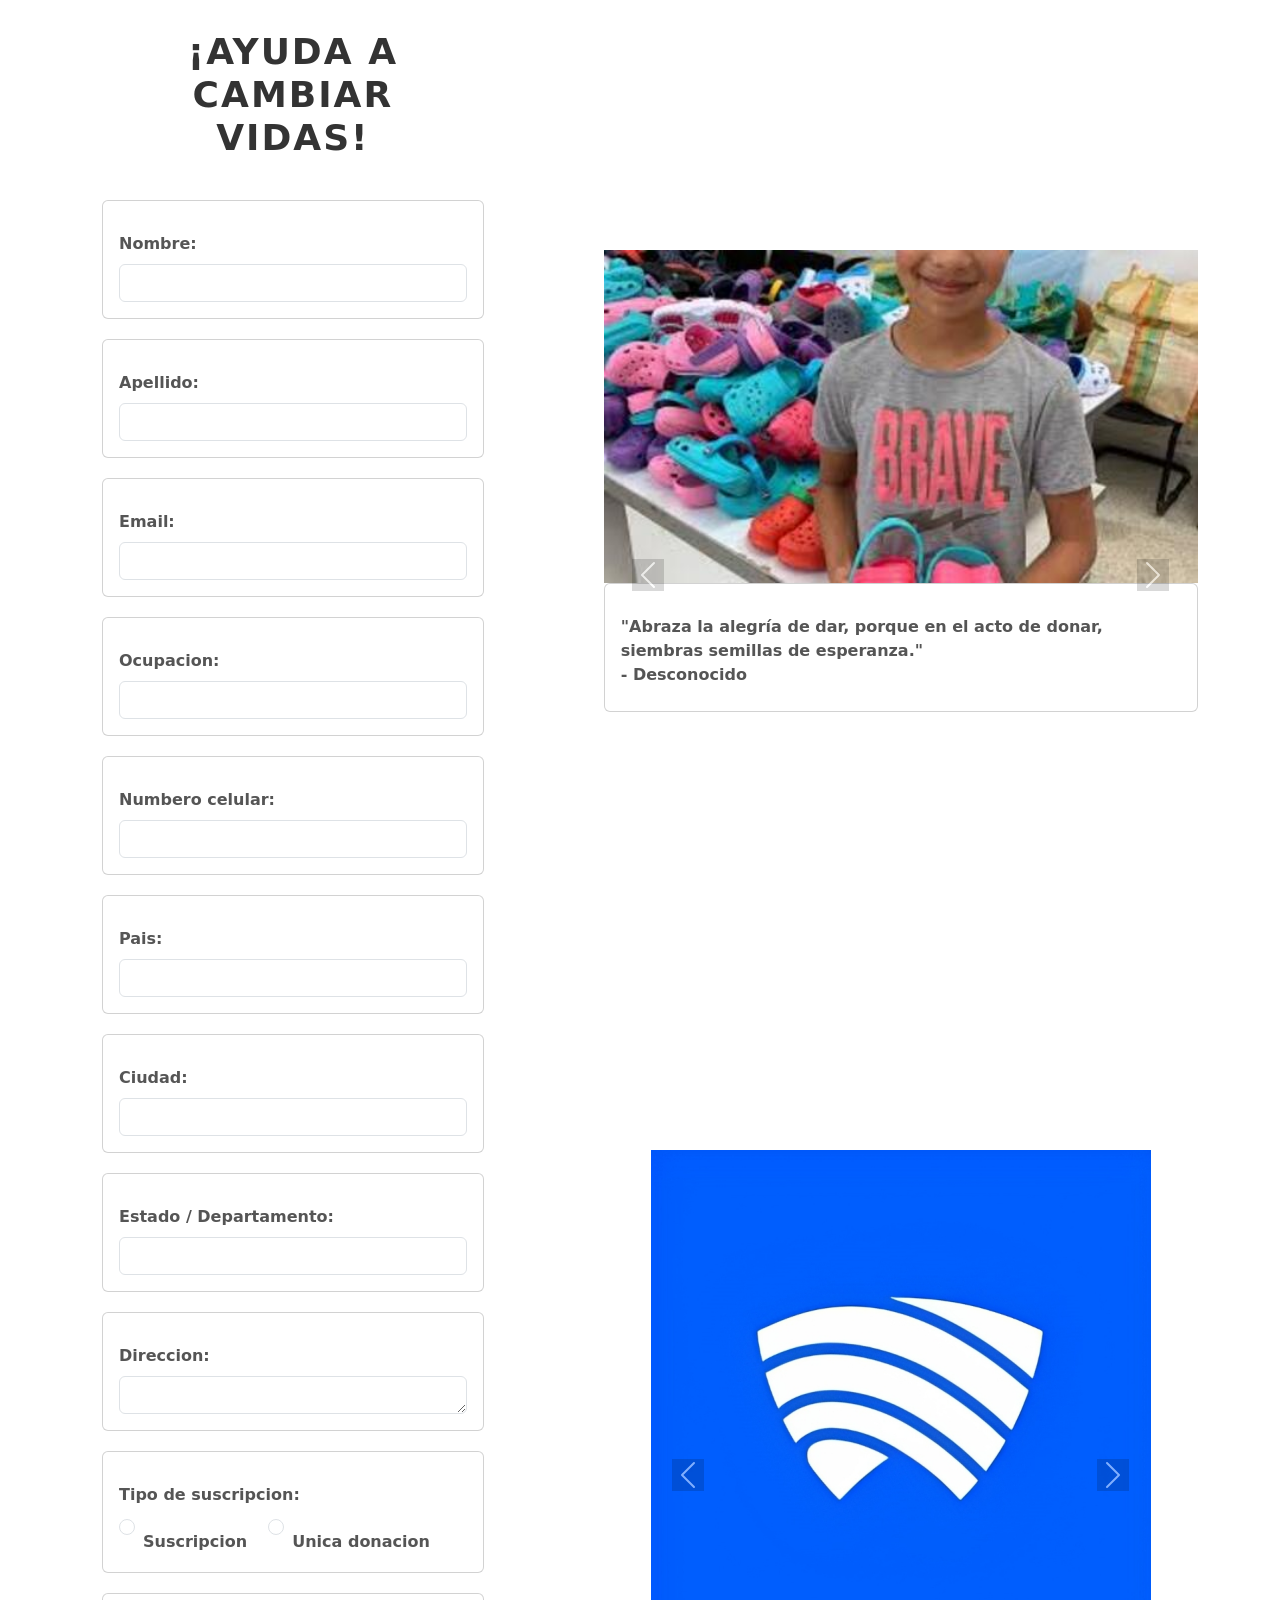
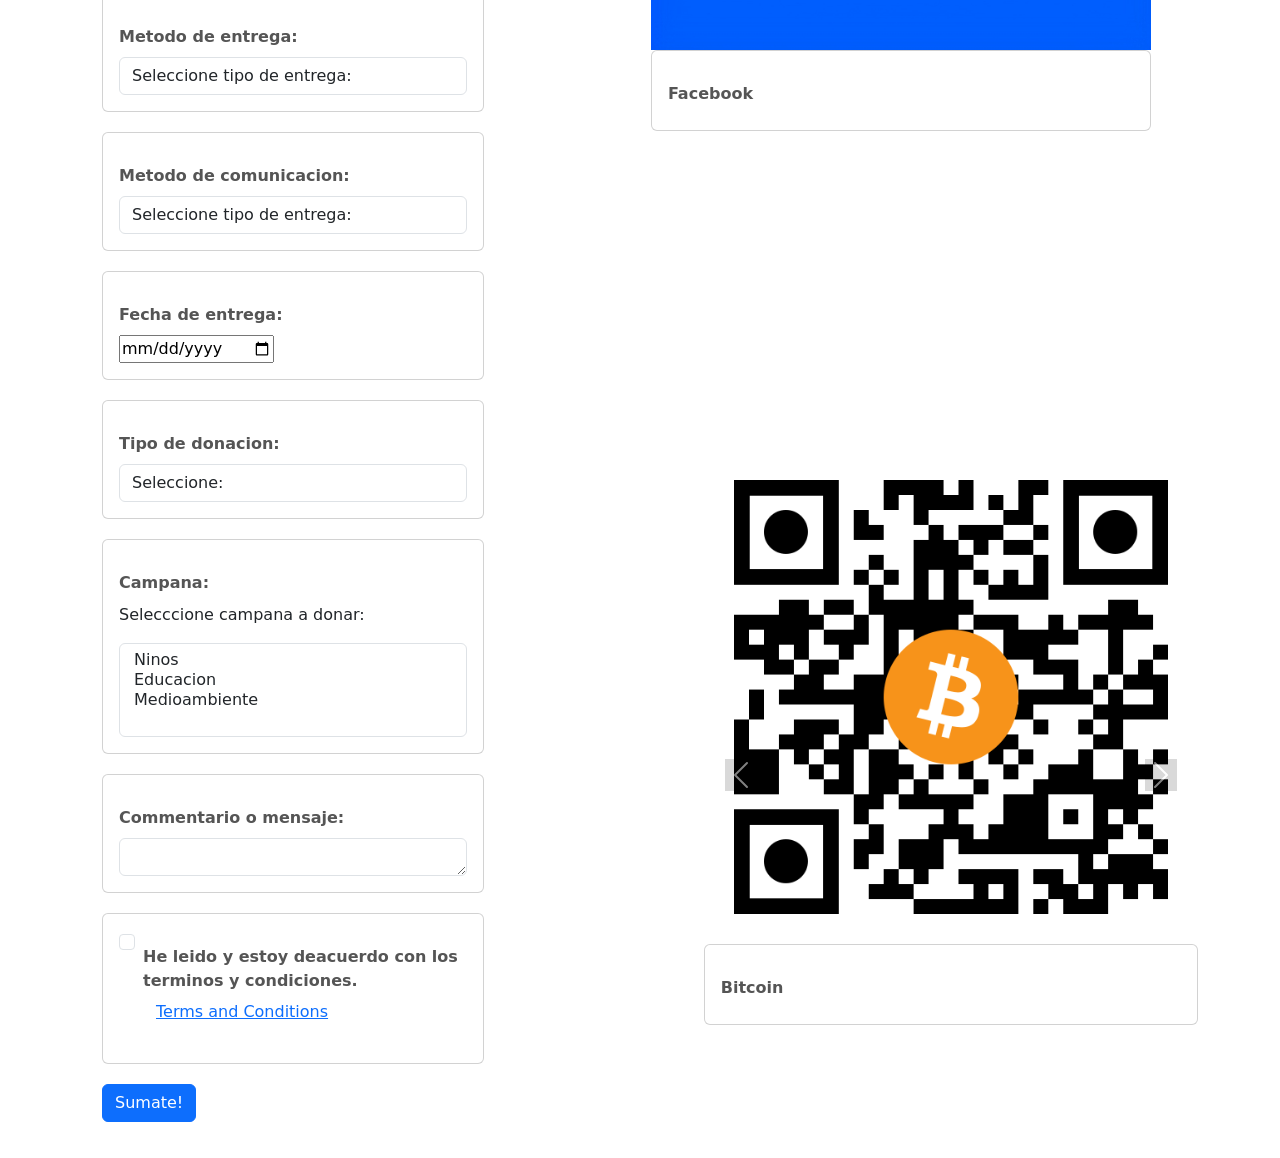
==== commit 82fb509a: "Cambio estilo" ====
--- a/index/index.html
+++ b/index/index.html
@@ -461,7 +461,7 @@
             <div class="carousel-inner">
               <div class="carousel-item active">
                 <img
-                  src="/images/Testimonio/nino.jpeg"
+                  src="../images/Testimonio/nino.jpeg"
                   class="d-block w-100"
                   alt="..."
                 />
@@ -477,7 +477,7 @@
               </div>
               <div class="carousel-item">
                 <img
-                  src="/images/Testimonio/verde.jpg"
+                  src="../images/Testimonio/verde.JPG"
                   class="d-block w-100"
                   alt="..."
                 />
@@ -493,7 +493,7 @@
               </div>
               <div class="carousel-item">
                 <img
-                  src="/images/Testimonio/edu.jpg"
+                  src="../images/Testimonio/edu.jpg"
                   class="d-block w-100"
                   alt="..."
                 />
@@ -546,7 +546,7 @@
                 <div class="carousel-item active">
                   <a href="https://www.facebook.com/WinguOSC/" target="_blank">
                     <img
-                      src="/images/Redes/Logo_de_Facebook.png"
+                      src="../images/Redes/Wingu.png"
                       class="d-block w-100"
                       alt="..."
                     />
@@ -562,7 +562,7 @@
                 <div class="carousel-item">
                   <a href="https://winguweb.org/" target="_blank">
                     <img
-                      src="/images/Redes/Wingu.png"
+                      src="../images/Redes/Logo_de_Facebook.png"
                       class="d-block w-100"
                       alt="..."
                     />
@@ -579,7 +579,7 @@
                     target="_blank"
                   >
                     <img
-                      src="/images/Redes/Instagram_logo_2022.svg.png"
+                      src="../images/Redes/Instagram_logo_2022.svg.png"
                       class="d-block w-100"
                       alt="..."
                     />
@@ -595,7 +595,7 @@
                 <div class="carousel-item">
                   <a href="https://www.wa.link/qs7ypy" target="_blank">
                     <img
-                      src="/images/Redes/unnamed.png"
+                      src="../images/Redes/unnamed.png"
                       class="d-block w-100"
                       alt="..."
                     />
@@ -646,7 +646,7 @@
                 <div class="carousel-inner">
                   <div class="carousel-item active">
                     <img
-                      src="/images/QR/btc.png"
+                      src="../images/QR/btc.png"
                       class="d-block w-100"
                       alt="..."
                     />
@@ -660,7 +660,7 @@
                   </div>
                   <div class="carousel-item">
                     <img
-                      src="/images/QR/pago.png"
+                      src="../images/QR/pago.png"
                       class="d-block w-100"
                       alt="..."
                     />
@@ -674,7 +674,7 @@
                   </div>
                   <div class="carousel-item">
                     <img
-                      src="/images/QR/uala.png"
+                      src="../images/QR/uala.png"
                       class="d-block w-100"
                       alt="..."
                     />
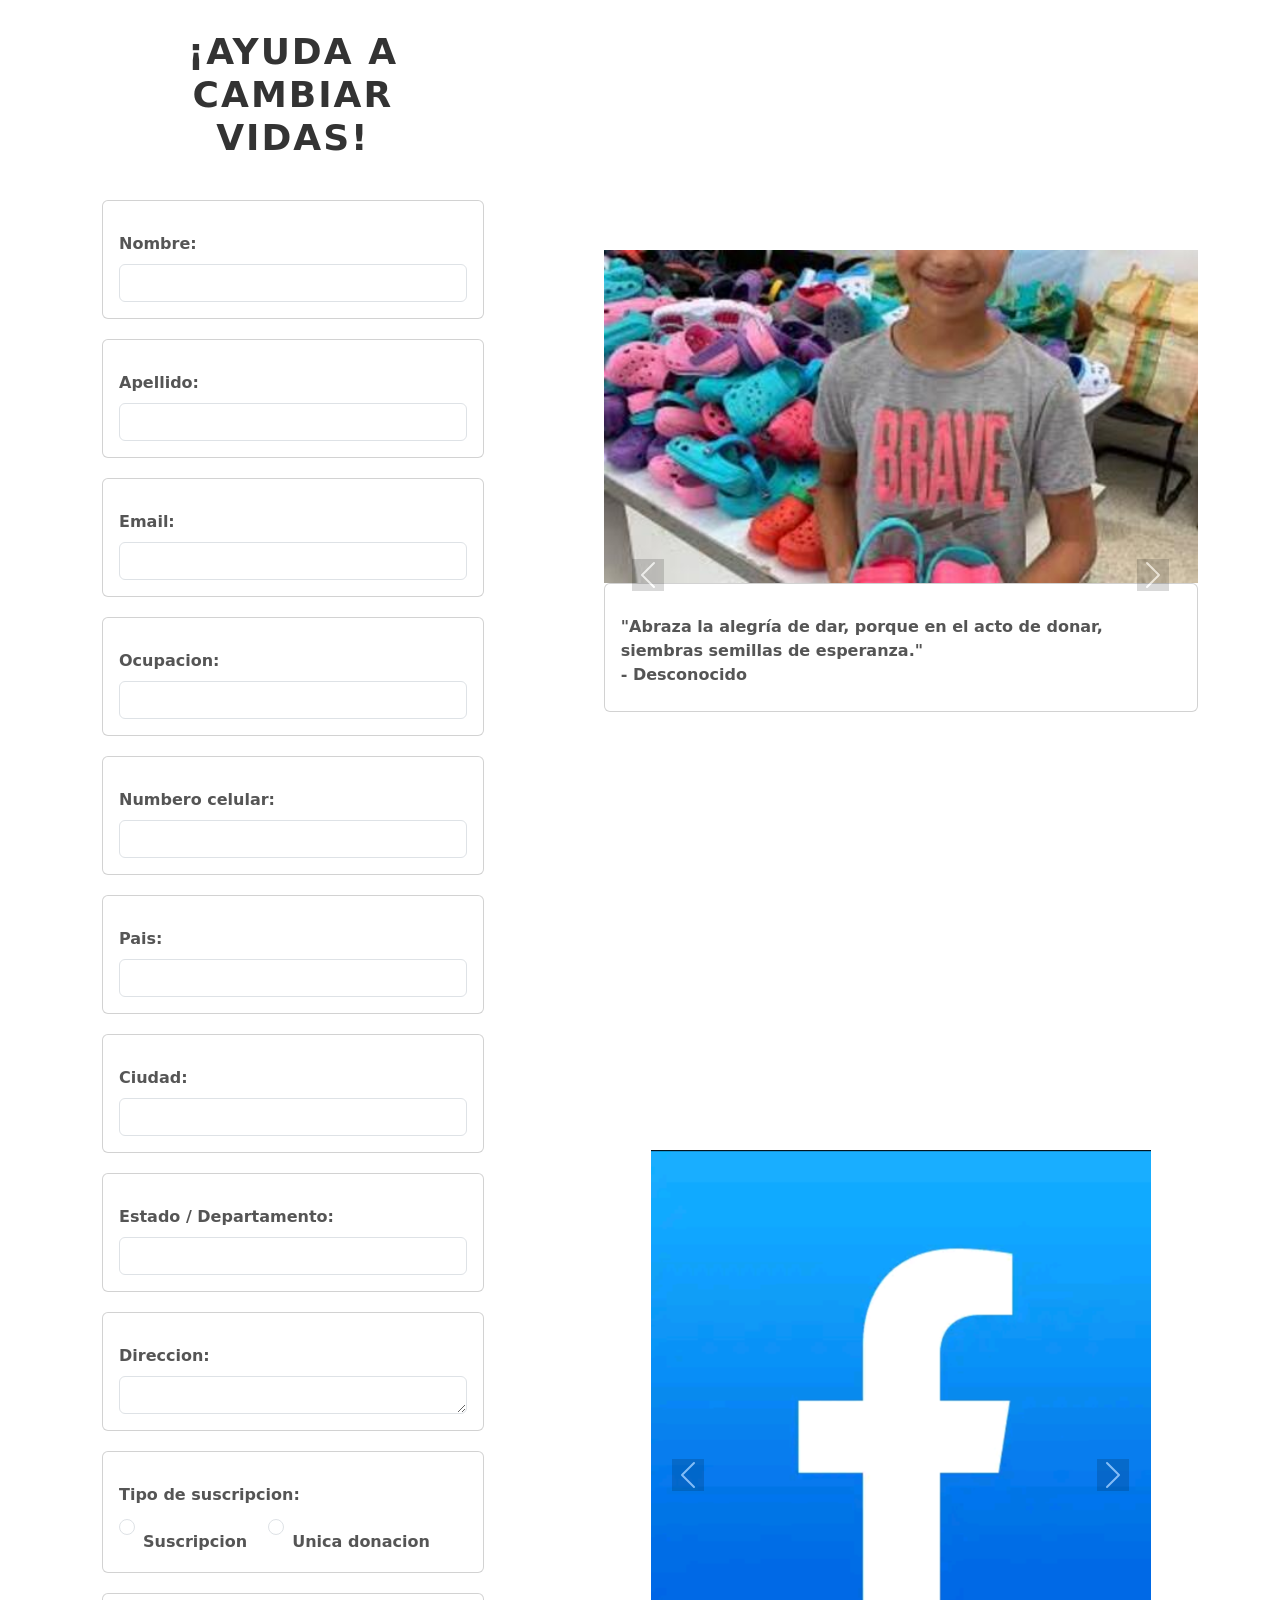
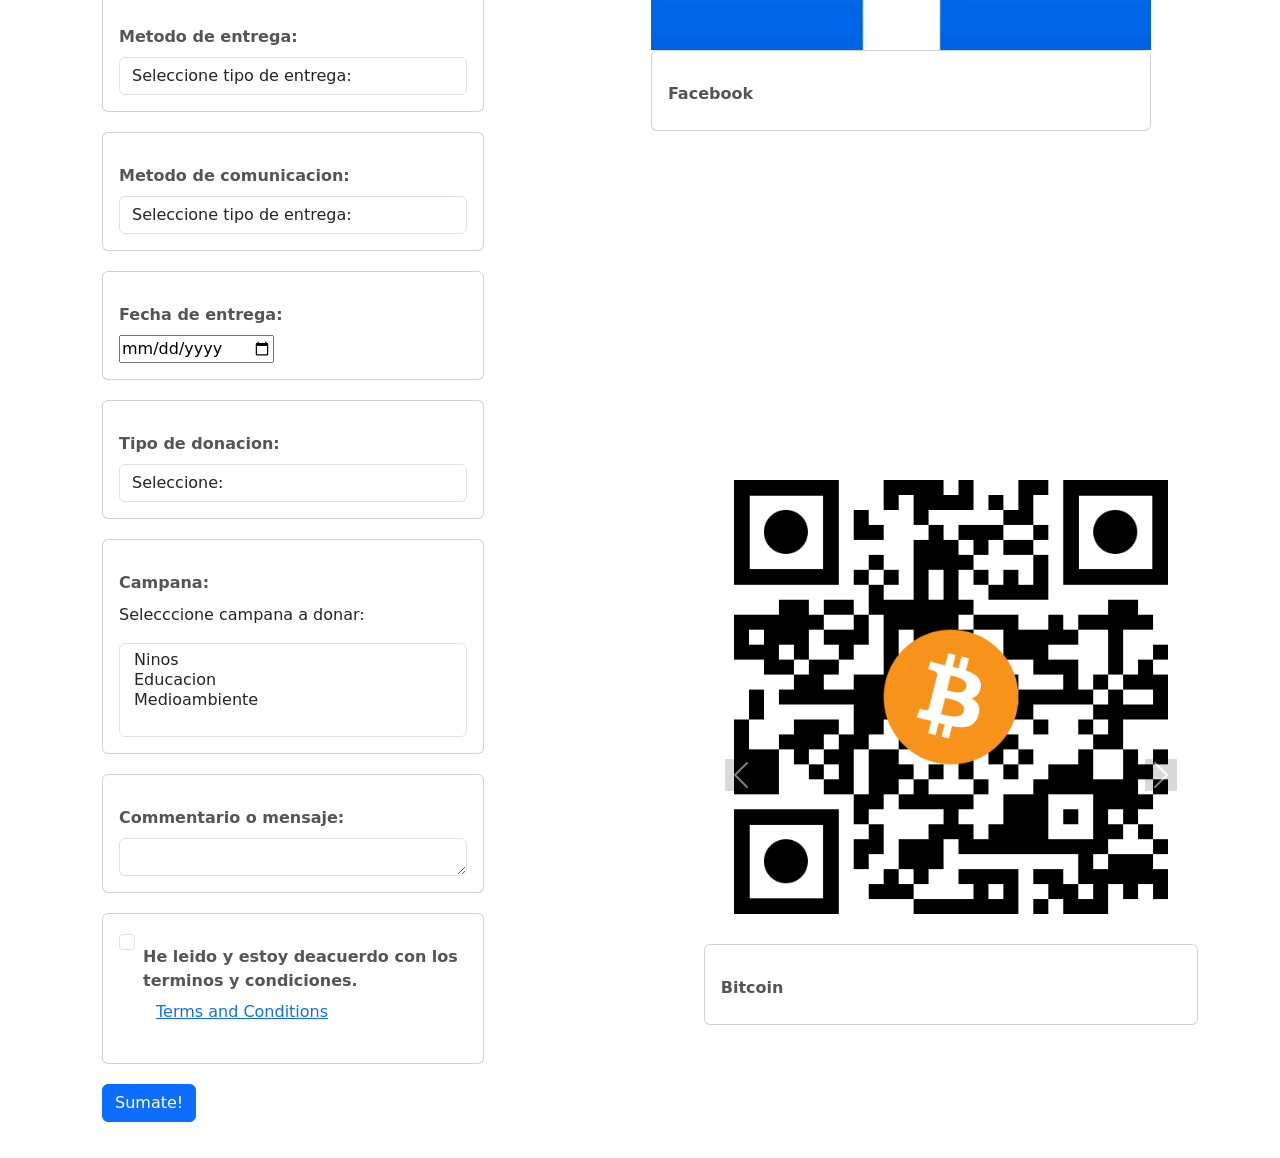
==== commit 72f3b8e2: "Cambio estilo" ====
--- a/index/index.html
+++ b/index/index.html
@@ -546,7 +546,7 @@
                 <div class="carousel-item active">
                   <a href="https://www.facebook.com/WinguOSC/" target="_blank">
                     <img
-                      src="../images/Redes/Wingu.png"
+                      src="../images/Redes/Logo_de_Facebook.png"
                       class="d-block w-100"
                       alt="..."
                     />
@@ -562,7 +562,7 @@
                 <div class="carousel-item">
                   <a href="https://winguweb.org/" target="_blank">
                     <img
-                      src="../images/Redes/Logo_de_Facebook.png"
+                      src="../images/Redes/Wingu.png"
                       class="d-block w-100"
                       alt="..."
                     />
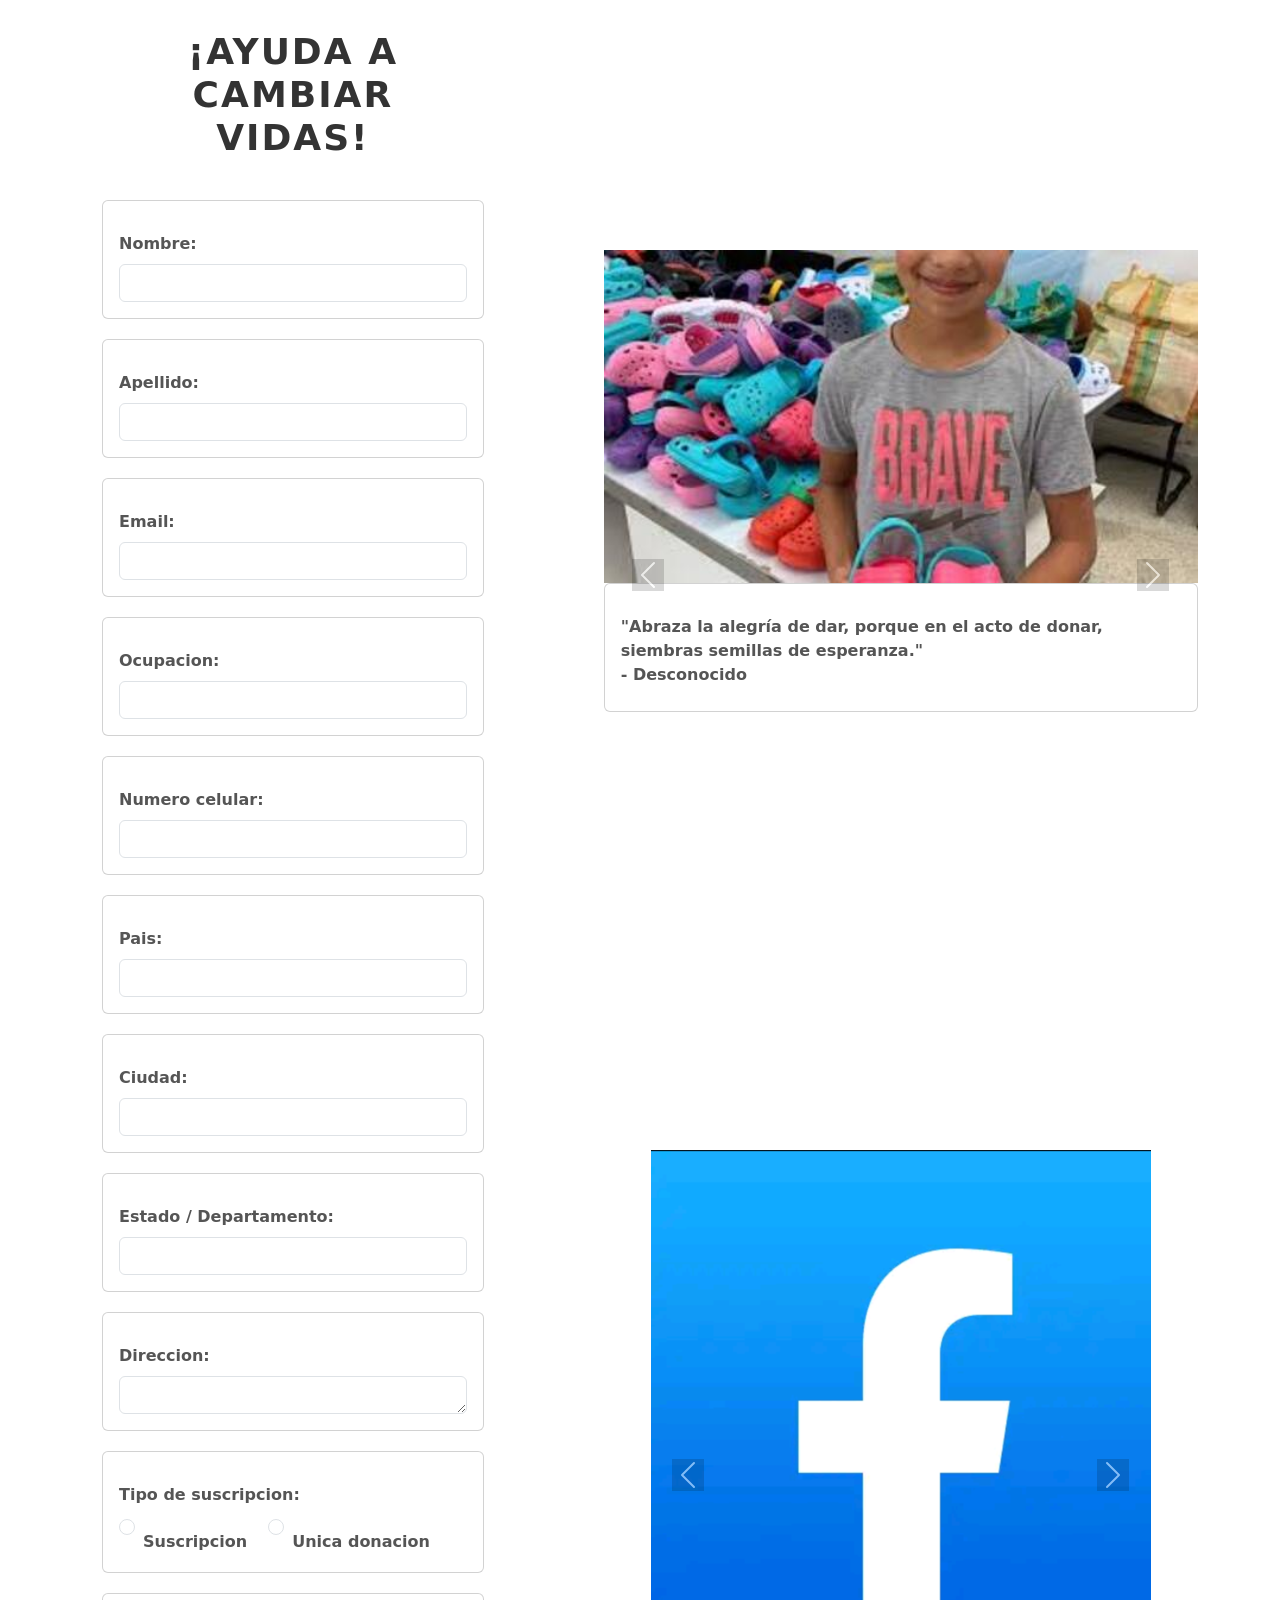
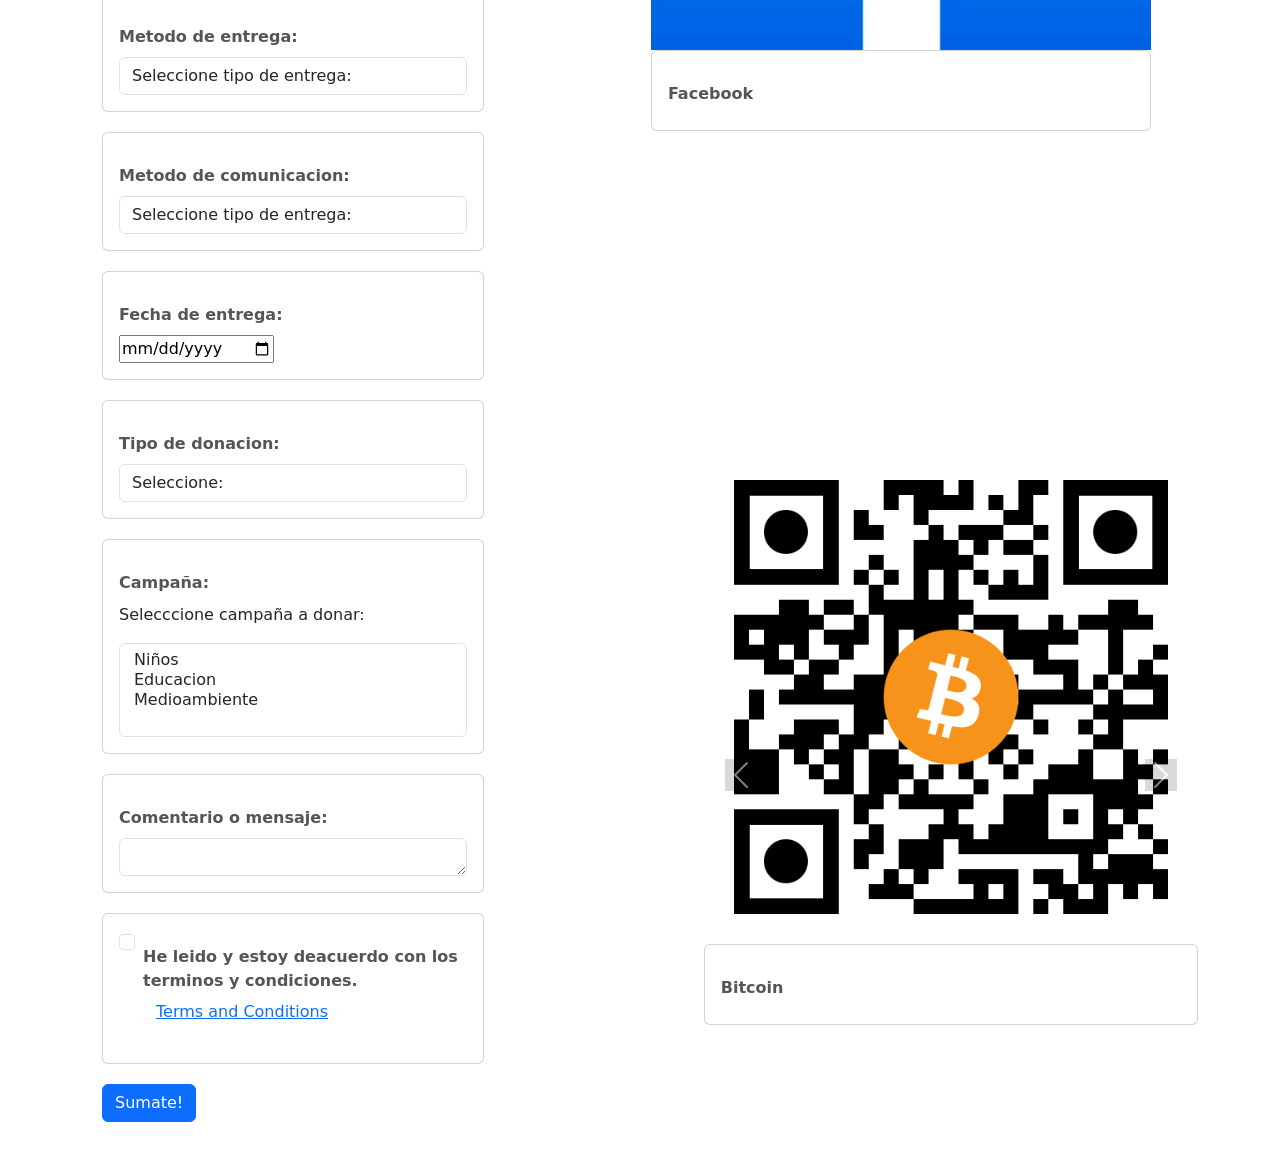
==== commit 0073dca9: "Terms" ====
--- a/index/index.html
+++ b/index/index.html
@@ -32,7 +32,11 @@
           method="POST"
         >
           <input type="hidden" name="oid" value="00D8b0000032CoL" />
-          <input type="hidden" name="retURL" value="http://google.com" />
+          <input
+            type="hidden"
+            name="retURL"
+            value="https://thankyoupagetestwingu.netlify.app/"
+          />
           <!-- Donor Information -->
           <div class="card">
             <div class="card-body">
@@ -84,7 +88,7 @@
           </div>
           <div class="card">
             <div class="card-body">
-              <label for="mobile" class="form-label">Numbero celular:</label>
+              <label for="mobile" class="form-label">Numero celular:</label>
               <input
                 type="mobile"
                 id="mobile"
@@ -255,8 +259,8 @@
           <!-- Comment or Message -->
           <div class="card">
             <div class="card-body">
-              <label for="00N8b00000IERQO" class="form-label">Campana:</label>
-              <p>Selecccione campana a donar:</p>
+              <label for="00N8b00000IERQO" class="form-label">Campaña:</label>
+              <p>Selecccione campaña a donar:</p>
               <select
                 id="00N8b00000IERQO"
                 multiple="multiple"
@@ -265,7 +269,7 @@
                 aria-label="Default select example"
                 required
               >
-                <option value="Children">Ninos</option>
+                <option value="Children">Niños</option>
                 <option value="Education">Educacion</option>
                 <option value="Environment">Medioambiente</option>
               </select>
@@ -274,7 +278,7 @@
           <div class="card">
             <div class="card-body">
               <label for="description" class="form-label"
-                >Commentario o mensaje:</label
+                >Comentario o mensaje:</label
               >
               <textarea
                 id="description"
@@ -344,99 +348,128 @@
             </div>
             <div class="modal-body">
               <!-- Add your terms and conditions text here -->
-              <h3>Terms and Conditions for Donation Web Form</h3>
+              <h3>
+                Términos y Condiciones para el Formulario de Donación en Línea
+              </h3>
               <br />
               <p>
-                Thank you for considering making a donation through our web
-                form. Before proceeding, please take a moment to review the
-                following terms and conditions that govern the use of our
-                donation web form. By using the web form and making a donation,
-                you agree to be bound by these terms and conditions.
+                Gracias por considerar hacer una donación a través de nuestro
+                formulario en línea. Antes de proceder, por favor tómate un
+                momento para revisar los siguientes términos y condiciones que
+                rigen el uso de nuestro formulario de donación en línea. Al
+                utilizar el formulario y hacer una donación, aceptas quedar
+                sujeto a estos términos y condiciones.
               </p>
-              <h3>1. Donation Process</h3>
+              <h3>1.Proceso de Donación</h3>
               <br />
               <l1
-                >1.1 By submitting a donation through our web form, you confirm
-                that the funds being donated are yours, and you have the legal
-                right to make the donation.
+                >1.1 Al enviar una donación a través de nuestro formulario en
+                línea, confirmas que los fondos donados son tuyos y que tienes
+                el derecho legal para hacer la donación.
               </l1>
               <l1
-                >1.2 You acknowledge and agree that all donations are voluntary
-                and non-refundable. Once a donation is made, it cannot be
-                reversed or refunded.
+                >1.2 Reconoces y aceptas que todas las donaciones son
+                voluntarias y no reembolsables. Una vez realizada una donación,
+                no se puede revertir ni reembolsar.
               </l1>
               <l1
-                >1.3 We reserve the right to refuse or cancel any donation at
-                our discretion, without providing a reason. In such cases, any
-                donation amount received will be refunded to the donor.
+                >1.3 Nos reservamos el derecho de rechazar o cancelar cualquier
+                donación a nuestra discreción, sin proporcionar un motivo. En
+                tales casos, cualquier cantidad donada recibida será devuelta al
+                donante.
               </l1>
               <l1
-                >1.4 All donations made through the web form are subject to
-                verification and validation. We may contact you for additional
-                information or clarification regarding your donation.
+                >1.4 Todas las donaciones realizadas a través del formulario en
+                línea están sujetas a verificación y validación. Podemos
+                ponernos en contacto contigo para obtener información adicional
+                o aclaración con respecto a tu donación.
               </l1>
               <br />
               <br />
-              <h3>2. Personal Information</h3>
-              <br />
-              2.1 When making a donation through the web form, you will be
-              required to provide certain personal information, including your
-              name, contact details, and payment information. You agree that all
-              information provided is accurate, complete, and up-to-date. 2.2 We
-              respect your privacy and will handle your personal information in
-              accordance with our Privacy Policy. By using the web form and
-              making a donation, you consent to the collection, use, and
-              disclosure of your personal information as outlined in our Privacy
-              Policy. <br />
-              <br />
-              <h3>3. Security</h3>
-              <br />
-              3.1 We take the security of your personal information seriously
-              and employ industry-standard measures to protect it. However,
-              please be aware that no method of transmission over the internet
-              or electronic storage is entirely secure, and we cannot guarantee
-              absolute security. 3.2 You are solely responsible for maintaining
-              the confidentiality of your login credentials, if applicable, and
-              for all activities that occur under your account. <br />
-              <br />
-              <h3>4. Intellectual Property</h3>
-              <br />
-              4.1 All content and materials provided on the web form, including
-              but not limited to text, graphics, logos, and images, are
-              protected by intellectual property laws and belong to us or our
-              licensors. You may not use, reproduce, modify, or distribute any
-              content from the web form without our prior written consent.
-              <br />
-              <br />
-              <h3>5. Limitation of Liability</h3>
-              <br />
-              5.1 In no event shall we be liable for any direct, indirect,
-              incidental, consequential, or punitive damages arising out of or
-              in connection with your use of the web form or any donations made
-              through it. 5.2 We do not warrant the accuracy, completeness, or
-              reliability of any information provided through the web form. Any
-              reliance you place on such information is at your own risk. 5.3 We
-              reserve the right to modify, suspend, or terminate the web form or
-              any part of it at any time, without prior notice or liability.
-              <br />
-              <br />
-              <h3>6. Governing Law</h3>
-              <br />
-              6.1 These terms and conditions shall be governed by and construed
-              in accordance with the laws of [Jurisdiction]. Any disputes
-              arising under or in connection with these terms and conditions
-              shall be subject to the exclusive jurisdiction of the courts of
-              [Jurisdiction]. <br />
-              <br />
-              By using our donation web form, you acknowledge that you have
-              read, understood, and agreed to these terms and conditions. If you
-              do not agree with any part of these terms and conditions, please
-              refrain from using the web form for making donations.<br />
-              <br />
-              Thank you for your generosity and support. If you have any
-              questions or concerns regarding these terms and conditions, please
-              contact us through the provided contact information on our
-              website.
+              <h3>2.Información Personal</h3>
+              <br />
+              <li>
+                Cuando realices una donación a través del formulario en línea,
+                se te pedirá que proporciones cierta información personal,
+                incluyendo tu nombre, detalles de contacto e información de
+                pago. Aceptas que toda la información proporcionada es precisa,
+                completa y actualizada.
+              </li>
+              <li>
+                2.2 Respetamos tu privacidad y trataremos tu información
+                personal de acuerdo con nuestra Política de Privacidad. Al
+                utilizar el formulario en línea y hacer una donación, das tu
+                consentimiento para la recopilación, uso y divulgación de tu
+                información personal según se describe en nuestra Política de
+                Privacidad.
+              </li>
+              <br />
+              <br />
+              <h3>3. Seguridad</h3>
+              <br />
+              <li>
+                3.1 Tomamos en serio la seguridad de tu información personal y
+                utilizamos medidas estándar de la industria para protegerla. Sin
+                embargo, ten en cuenta que ningún método de transmisión por
+                internet o almacenamiento electrónico es completamente seguro, y
+                no podemos garantizar una seguridad absoluta.
+              </li>
+              3.2 Eres el único responsable de mantener la confidencialidad de
+              tus credenciales de inicio de sesión, si corresponde, y de todas
+              las actividades que ocurran bajo tu cuenta.
+              <br />
+              <br />
+              <h3>4.Propiedad Intelectual</h3>
+              <br />
+              <li>
+                4.1 Todo el contenido y materiales proporcionados en el
+                formulario en línea, incluyendo, pero no limitado a texto,
+                gráficos, logotipos e imágenes, están protegidos por leyes de
+                propiedad intelectual y pertenecen a nosotros o a nuestros
+                licenciantes. No puedes utilizar, reproducir, modificar o
+                distribuir ningún contenido del formulario en línea sin nuestro
+                consentimiento previo por escrito.
+              </li>
+              <br />
+              <br />
+              <h3>5.Limitación de Responsabilidad</h3>
+              <br />
+              <li>
+                5.1 En ningún caso seremos responsables por daños directos,
+                indirectos, incidentales, consecuenciales o punitivos que surjan
+                de o en conexión con el uso del formulario en línea o cualquier
+                donación realizada a través de él.
+              </li>
+              <li>
+                5.2 No garantizamos la precisión, integridad o confiabilidad de
+                ninguna información proporcionada a través del formulario en
+                línea. Cualquier confianza que pongas en dicha información será
+                bajo tu propio riesgo.
+              </li>
+              <li>
+                5.3 Nos reservamos el derecho de modificar, suspender o dar por
+                terminado el formulario en línea o cualquier parte de este en
+                cualquier momento, sin previo aviso ni responsabilidad.
+              </li>
+              <br />
+              <br />
+              <h3>6.Ley Aplicable</h3>
+              <br />
+              6.1 Estos términos y condiciones se regirán e interpretarán de
+              acuerdo con las leyes de [Jurisdicción]. Cualquier disputa que
+              surja en virtud de estos términos y condiciones estará sujeta a la
+              jurisdicción exclusiva de los tribunales de [Jurisdicción]. <br />
+              <br />
+              Al utilizar nuestro formulario de donación en línea, reconoces que
+              has leído, entendido y aceptado estos términos y condiciones. Si
+              no estás de acuerdo con alguna parte de estos términos y
+              condiciones, por favor, abstente de utilizar el formulario en
+              línea para hacer donaciones.<br />
+              <br />
+              Gracias por tu generosidad y apoyo. Si tienes alguna pregunta o
+              inquietud sobre estos términos y condiciones, por favor
+              contáctanos a través de la información de contacto proporcionada
+              en nuestro sitio web.
             </div>
             <div class="modal-footer">
               <button
@@ -444,7 +477,7 @@
                 class="btn btn-secondary"
                 data-bs-dismiss="modal"
               >
-                Close
+                Cerrar
               </button>
             </div>
           </div>
--- a/index/styles.css
+++ b/index/styles.css
@@ -65,9 +65,6 @@
   margin-left: 100px;
 }
 
-.photo {
-}
-
 .photo img {
   max-width: 500px; /* Ajusta el ancho según tus necesidades */
   height: auto;
